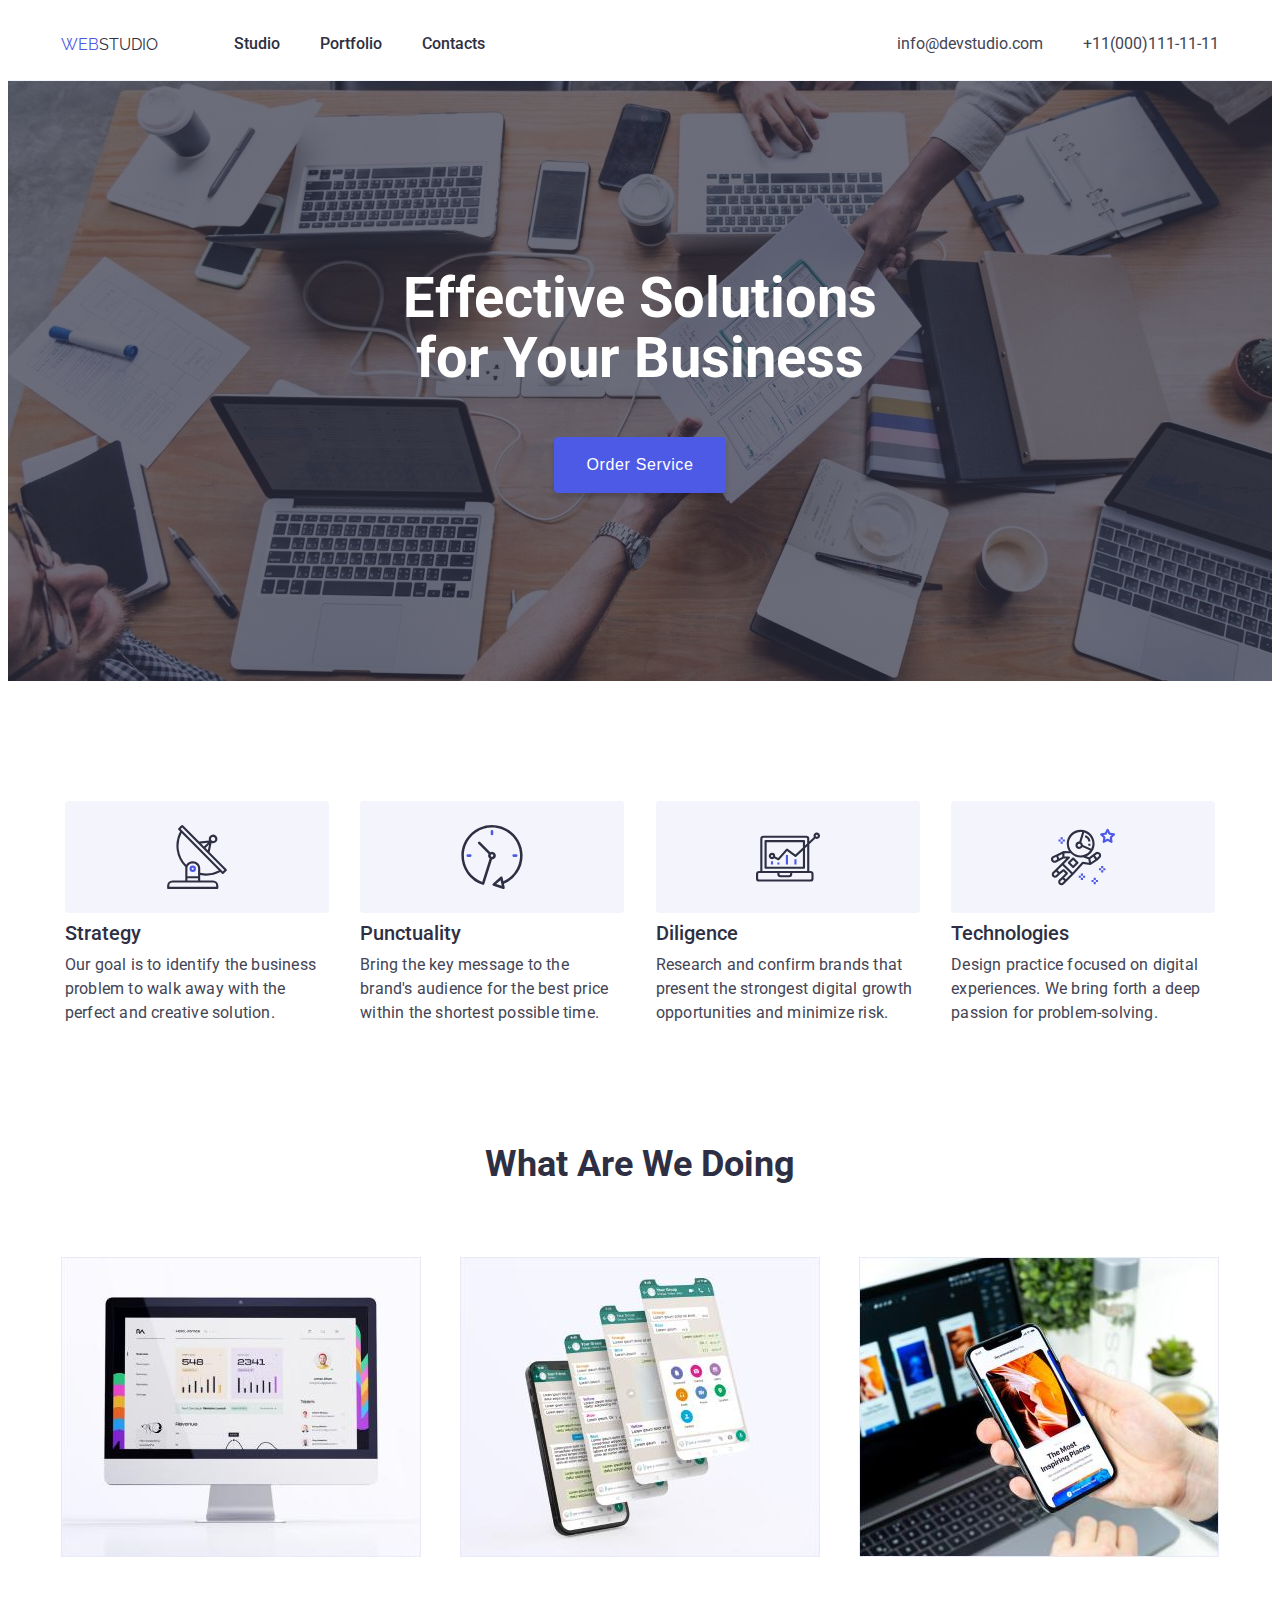
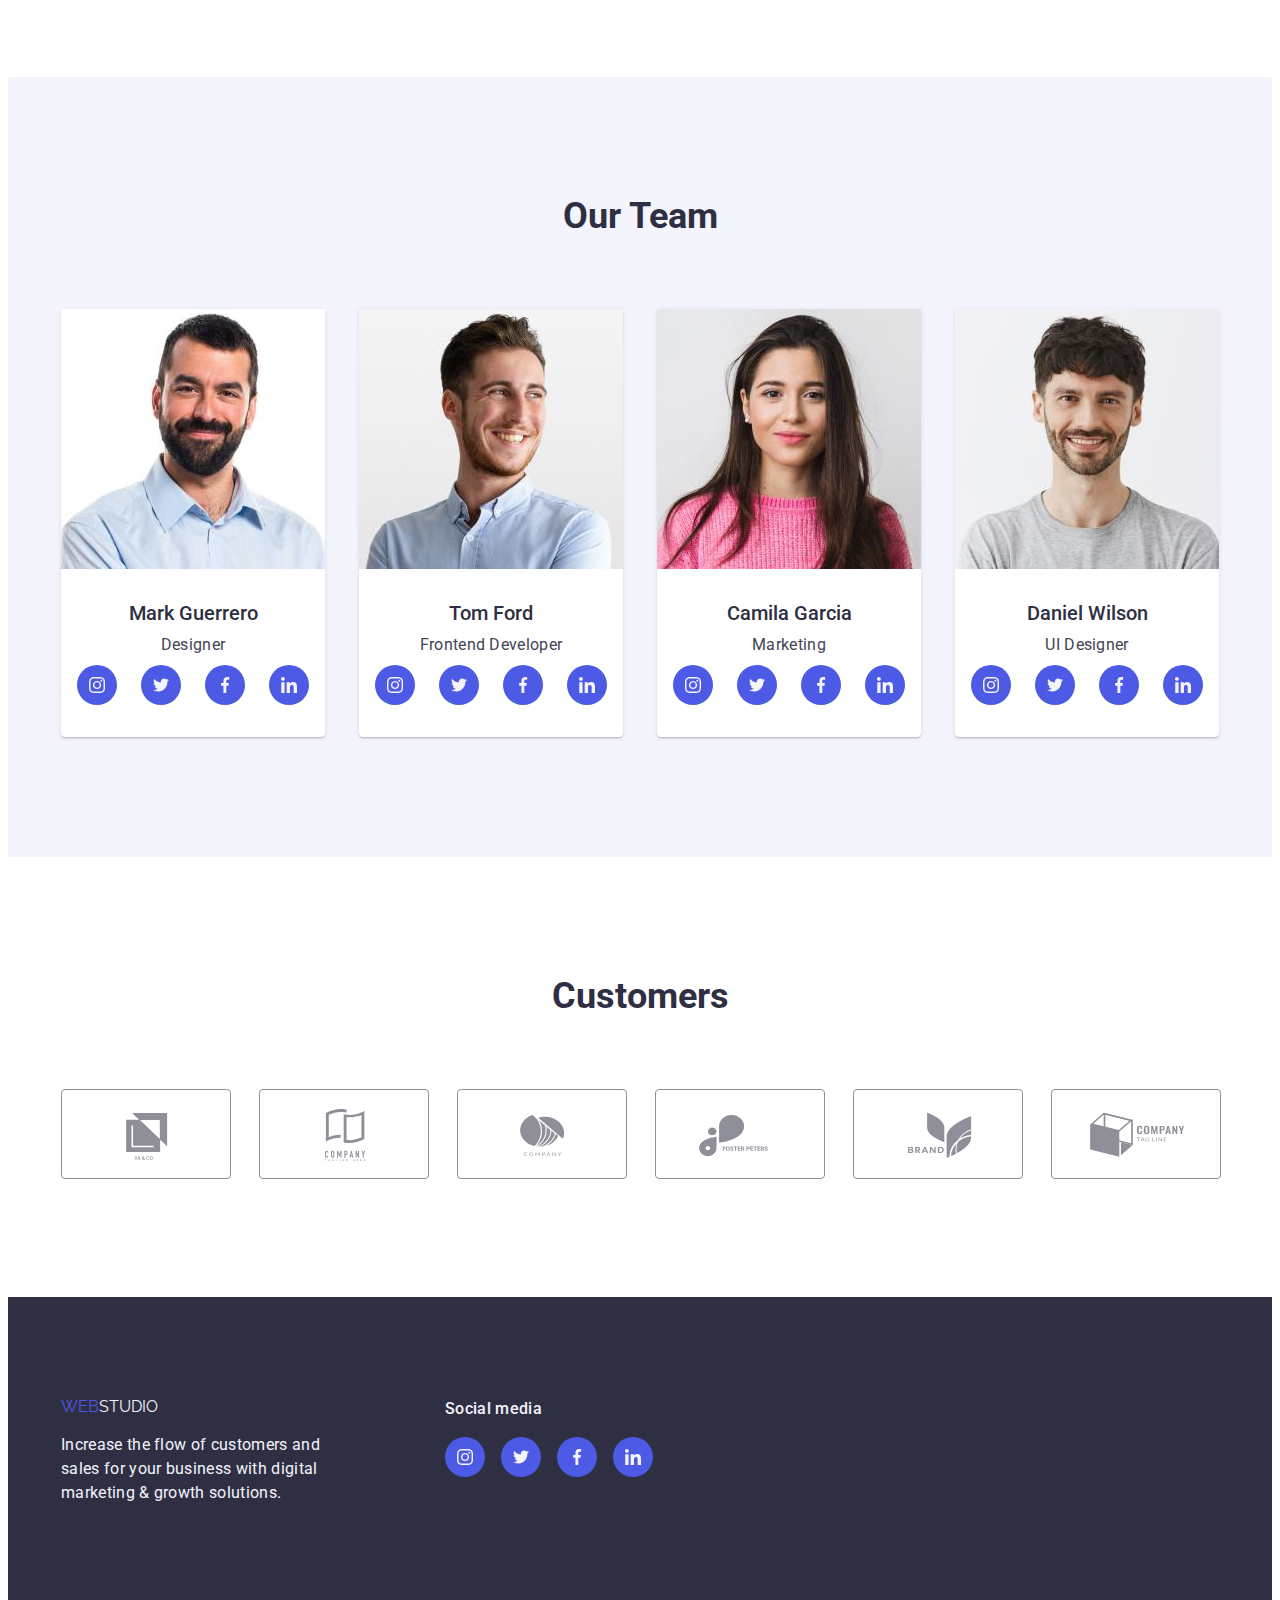
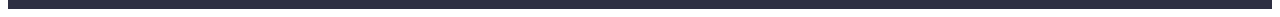
==== index.html @ 8bf41cf4 "Initial commit" ====
<!DOCTYPE html>
<html lang="en">
  <head>
    <meta charset="UTF-8" />
    <meta name="viewport" content="width=device-width, initial-scale=1.0" />
    <link
      rel="stylesheet"
      href="https://cdnjs.cloudflare.com/ajax/libs/modern-normalize/2.0.0/modern-normalize.css"
      integrity="sha512-gA2Bvu0/hw4oj0Lp8ZHjK+o3S4BE5m8d/wNVy6ktKLhHKPpWLQwv9ixzuWirWOakoJqlBdePq2NhoCaUOQ5npQ=="
      crossorigin="anonymous"
      referrerpolicy="no-referrer"
    />
    <link rel="stylesheet" href="./css/styles.css" />
    <title>Studio</title>
  </head>
  <body>
    <header>
      <div class="header-wrapper container">
          <a class="company-logo" href="/webstudio"
            ><span>WEB</span><span class="logo-part-lightbg">STUDIO</span></a
          >
          <nav class="site-links">
            <a href="./index.html">Studio</a>
            <a href="./portfolio.html">Portfolio</a>
            <a href="contacts">Contacts</a>
          </nav>
          <ul class="contact-links">
            <li><a href="mailto:info@devstudio.com">info@devstudio.com</a></li>
            <li><a href="tel:+11(000)111-11-11">+11(000)111-11-11</a></li>
          </ul>        
      </div>
    </header>
    
      <main>
        <section class="main-title-bg">
          <div class="container hero">
          <h1 class="main-title">Effective Solutions for Your Business</h1>
          <button class="order-button" type="button">Order Service</button>
          </div>
        </section>

        
          <ul class="features container">
            <li class="feature-title">
              <div class="icons-wrapper">
                <svg class="features-icon">
                  <use href="./images/icons.svg#icon-antenna" width="64" height="64" viewBox="0 0 64 64"></use>
                </svg>
              </div>                
              <span>Strategy</span>
              <p class="description">
                Our goal is to identify the business problem to walk away with
                the perfect and creative solution.
              </p>                       
            </li>
            <li class="feature-title">
              <div class="icons-wrapper">
                <svg class="features-icon">
                  <use href="./images/icons.svg#icon-clock" width="64" height="64" viewBox="0 0 64 64"></use>
                </svg>
              </div>
              <span>Punctuality</span>
              <p class="description">
                Bring the key message to the brand's audience for the best price
                within the shortest possible time.
              </p>
            </li>
            <li class="feature-title">
              <div class="icons-wrapper">
                <svg class="features-icon">
                  <use href="./images/icons.svg#icon-diagram" width="64" height="64" viewBox="0 0 64 64"></use>
                </svg>
              </div>
              <span>Diligence</span>
              <p class="description">
                Research and confirm brands that present the strongest digital
                growth opportunities and minimize risk.
              </p>
            </li>
            <li class="feature-title">
              <div class="icons-wrapper">
                <svg class="features-icon">
                  <use href="./images/icons.svg#icon-astronaut" width="64" height="64" viewBox="0 0 64 64"></use>
                </svg>
              </div>
              <span>Technologies</span>
              <p class="description">
                Design practice focused on digital experiences. We bring forth a
                deep passion for problem-solving.
              </p>
            </li>
          </ul>
        

        <div class="section">
          <section>
            <div class="container">
            <h2 class="titles">What Are We Doing</h2>
            <ul class="capabilities">
              <li>
                <img
                  src="images/img1.jpg"
                  alt="computer that displays the website"
                  width="360"
                  height="300"
                />
              </li>
              <li>
                <img
                  src="images/img2.jpg"
                  alt="phone with several application pages"
                  width="360"
                  height="300"
                />
              </li>
              <li>
                <img
                  src="images/img3.jpg"
                  alt="hand holding phone and laptop in the background"
                  width="360"
                  height="300"
                />
              </li>
            </ul>
            </div>
          </section>
        </div>

        <div class="section light-bg">
          <section class="our-team container">
            <h2 class="titles">Our Team</h2>
            <ul class="team">
              <li>
                <figure>
                  <img
                    src="images/team1.jpg"
                    alt="a man with short dark hair and a beard"
                    width="264"
                    height="260"
                  />
                  <figcaption>
                    <p class="team-names">Mark Guerrero</p>
                    <span class="description"> Designer</span>
                    <div>
                      <ul class="sm-list">
                        <li class="circle">
                          <svg>
                            <use href="./images/icons.svg#icon-instagram" width="16" height="16" wievBox="0 0 16 16"></use>
                          </svg>
                        </li>
                        <li class="circle">
                          <svg>
                            <use href="./images/icons.svg#icon-twitter" width="16" height="16" wievBox="0 0 16 16"></use>
                          </svg>
                        </li>
                        <li class="circle">
                          <svg>
                            <use href="./images/icons.svg#icon-facebook" width="16" height="16" wievBox="0 0 16 16"></use>
                          </svg>
                        </li>
                        <li class="circle">
                          <svg>
                            <use href="./images/icons.svg#icon-linkedin" width="16" height="16" wievBox="0 0 16 16"></use>
                          </svg>
                        </li>
                      </ul>
                    </div>
                  </figcaption>
                </figure>
              </li>

              <li>
                <figure>
                  <img
                    src="images/team2.jpg"
                    alt="smiling young man with light stubble"
                    width="264"
                    height="260"
                  />
                  <figcaption>
                    <p class="team-names">Tom Ford</p>
                    <span class="description">Frontend Developer</span>
                    <div>
                      <ul class="sm-list">
                        <li class="circle">
                          <svg>
                            <use href="./images/icons.svg#icon-instagram" width="16" height="16" wievBox="0 0 16 16"></use>
                          </svg>
                        </li>
                        <li class="circle">
                          <svg>
                            <use href="./images/icons.svg#icon-twitter" width="16" height="16" wievBox="0 0 16 16"></use>
                          </svg>
                        </li>
                        <li class="circle">
                          <svg>
                            <use href="./images/icons.svg#icon-facebook" width="16" height="16" wievBox="0 0 16 16"></use>
                          </svg>
                        </li>
                        <li class="circle">
                          <svg>
                            <use href="./images/icons.svg#icon-linkedin" width="16" height="16" wievBox="0 0 16 16"></use>
                          </svg>
                        </li>
                      </ul>
                    </div>
                  </figcaption>
                </figure>
              </li>

              <li>
                <figure>
                  <img
                    src="images/team3.jpg"
                    alt="young woman with long dark hair"
                    width="264"
                    height="260"
                  />
                  <figcaption>
                    <p class="team-names">Camila Garcia</p>
                    <span class="description">Marketing</span>
                    <div>
                      <ul class="sm-list">
                        <li class="circle">
                          <svg>
                            <use href="./images/icons.svg#icon-instagram" width="16" height="16" wievBox="0 0 16 16"></use>
                          </svg>
                        </li>
                        <li class="circle">
                          <svg>
                            <use href="./images/icons.svg#icon-twitter" width="16" height="16" wievBox="0 0 16 16"></use>
                          </svg>
                        </li>
                        <li class="circle">
                          <svg>
                            <use href="./images/icons.svg#icon-facebook" width="16" height="16" wievBox="0 0 16 16"></use>
                          </svg>
                        </li>
                        <li class="circle">
                          <svg>
                            <use href="./images/icons.svg#icon-linkedin" width="16" height="16" wievBox="0 0 16 16"></use>
                          </svg>
                        </li>
                      </ul>
                    </div>
                  </figcaption>
                </figure>
              </li>

              <li>
                <figure>
                  <img
                    src="images/team4.jpg"
                    alt="a man with messy hair and short dark stubble"
                    width="264"
                    height="260"
                  />
                  <figcaption>
                    <p class="team-names">Daniel Wilson</p>
                    <span class="description">UI Designer</span>
                    <div>
                      <ul class="sm-list">
                        <li class="circle">
                          <svg>
                            <use href="./images/icons.svg#icon-instagram" width="16" height="16" wievBox="0 0 16 16"></use>
                          </svg>
                        </li>
                        <li class="circle">
                          <svg>
                            <use href="./images/icons.svg#icon-twitter" width="16" height="16" wievBox="0 0 16 16"></use>
                          </svg>
                        </li>
                        <li class="circle">
                          <svg>
                            <use href="./images/icons.svg#icon-facebook" width="16" height="16" wievBox="0 0 16 16"></use>
                          </svg>
                        </li>
                        <li class="circle">
                          <svg>
                            <use href="./images/icons.svg#icon-linkedin" width="16" height="16" wievBox="0 0 16 16"></use>
                          </svg>
                        </li>
                      </ul>
                    </div>
                  </figcaption>
                </figure>
              </li>
            </ul>
          </section>
        </div>

        <div class="section">
          <section class="container">
            <h2 class="titles">Customers</h2>
          <ul class="customers-list">
            <li class="customers-list-element">
              <svg class="customers-icon" width="168" height="88" viewBox="0 0 168 88">
                <use href="./images/icons.svg#icon-Client-1"></use>
              </svg>
            </li>
            <li class="customers-list-element">
              <svg class="customers-icon" width="168" height="88" viewBox="0 0 168 88">
                <use href="./images/icons.svg#icon-Client-2"></use>
              </svg>
            </li>
            <li class="customers-list-element">
              <svg class="customers-icon" width="168" height="88" viewBox="0 0 168 88">
                <use href="./images/icons.svg#icon-Client-3"></use>
              </svg> 
            </li>
            <li class="customers-list-element">
              <svg class="customers-icon" width="168" height="88" viewBox="0 0 168 88">
                <use href="./images/icons.svg#icon-Client-4"></use>
              </svg>
            </li>
            <li class="customers-list-element">
              <svg class="customers-icon" width="168" height="88" viewBox="0 0 168 88">
                <use href="./images/icons.svg#icon-Client-5"></use>
              </svg >
            </li>
            <li class="customers-list-element">
              <svg class="customers-icon" width="168" height="88" viewBox="0 0 168 88">
                <use href="./images/icons.svg#icon-Client-6"></use>
              </svg>
            </li>
          </ul>
          </section>
        </div>
      </main>
    
      <footer>
        <div class="footer-bg">
          <div class="footer-wraper container">
            <div class="footer-logo">
            <a class="company-logo" href="webstudio"
            ><span>WEB</span><span class="logo-part-darkbg">STUDIO</span></a
            >
            <p class="footer-description">
            Increase the flow of customers and sales for your business with
            digital marketing & growth solutions.
            </p>
            </div>
            <div class="footer-sm-wrapper">
              <h4 class="sm-title">Social media</h4>
              <ul class="footer-sm-list">
                        <li class="circle">
                          <svg>
                            <use href="./images/icons.svg#icon-instagram" width="16" height="16" wievBox="0 0 16 16"></use>
                          </svg>
                        </li>
                        <li class="circle">
                          <svg>
                            <use href="./images/icons.svg#icon-twitter" width="16" height="16" wievBox="0 0 16 16"></use>
                          </svg>
                        </li>
                        <li class="circle">
                          <svg>
                            <use href="./images/icons.svg#icon-facebook" width="16" height="16" wievBox="0 0 16 16"></use>
                          </svg>
                        </li>
                        <li class="circle">
                          <svg>
                            <use href="./images/icons.svg#icon-linkedin" width="16" height="16" wievBox="0 0 16 16"></use>
                          </svg>
                        </li>
              </ul>
            </div> 
          </div>
        </div>
      </footer>
    </div>
  </body>
</html>
---- css/styles.css ----
@import url("https://fonts.googleapis.com/css2?family=Raleway:wght@800&family=Roboto:wght@400;500;700;900&display=swap");

:root {
  --brand-color1: rgba(46, 47, 66, 1);
  --brand-color2: rgba(77, 90, 229, 1);
  --brand-color3: rgba(67, 68, 85, 1);
  --brand-color4: rgba(244, 244, 253, 1);
  --brand-color5: rgba(255, 255, 255, 1);
  --brand-color6: rgba(64, 75, 191, 1);
  --brand-color7: rgba(231, 233, 252, 1);
  --brand-color8: rgba(142, 143, 153, 1);
  --brand-color9: rgba(49, 208, 170, 1);
}

body {
  font-family: "Roboto", "sans-serif";
  color: var(--brand-color1);
}

ul,
h1,
h2,
h3,
h4,
h5,
h6,
p {
  list-style-type: none;
  margin: 0;
  padding: 0;
  border: 0;
}

img {
  display: block;
}

.container {
  max-width: 1158px;
  padding-left: 15px;
  padding-right: 15px;
  margin: 0 auto;
}

.section {
  padding-top: 120px;
  padding-bottom: 120px;
}

.header-wrapper {
  display: flex;
  flex-wrap: wrap;
  height: 72px;

  background: var(--brand-color5);
}

header {
  border-bottom: 1px solid var(--brand-color4);
}

.company-logo {
  display: flex;
  flex-wrap: wrap;
  justify-content: flex-start;
  align-items: center;
  text-decoration: none;
  font-family: "raleway";
  margin-right: 76px;
  color: var(--brand-color2);
}

.logo-part-darkbg {
  color: var(--brand-color4);
}

.logo-part-lightbg {
  color: var(--brand-color1);
}

.site-links a {
  text-decoration: none;
  font-size: 16px;
  font-weight: 500;
  line-height: 150%;
  color: var(--navyblue, #2e2f42);
}

.site-links {
  display: flex;
  flex-wrap: wrap;
  justify-content: flex-start;
  align-items: center;
  gap: 40px;
}

.site-links a:hover,
.site-links a:focus {
  color: var(--brand-color6);
  text-decoration: underline;
}

.contact-links a {
  display: flex;
  flex-wrap: wrap;
  text-decoration: none;
  font-size: 16px;
  line-height: 150%;
  color: var(--slate, #434455);
}

.contact-links {
  display: flex;
  flex-wrap: wrap;
  margin-left: auto;
  align-items: center;
  gap: 40px;
}

.contact-links a:hover,
.contact-links a:focus {
  color: var(--brand-color6);
}

.hero {
  display: flex;
  flex-wrap: wrap;
  flex-direction: column;
  align-content: center;
  padding-top: 188px;
  padding-bottom: 188px;
}
.main-title {
  color: var(--brand-color5);
  font-size: 56px;
  font-weight: 700;
  line-height: 107.143%;
  max-width: 496px;
  text-align: center;
}

.main-title-bg {
  background-color: var(--brand-color1);
  background-image: linear-gradient(
      rgba(46, 47, 66, 0.7),
      rgba(46, 47, 66, 0.7)
    ),
    url(../images/people-office.jpg);
  max-width: 1440px;
  height: 600px;
  margin: 0 auto;
}

.order-button {
  display: flex;
  align-self: center;
  color: var(--brand-color5);
  background-color: var(--brand-color2);
  cursor: pointer;
  font-size: 16px;
  font-weight: 500;
  line-height: 150%;
  margin-top: 48px;
  padding: 16px 32px;
  border-radius: 4px;
  box-shadow: 0px 4px 4px 0px rgba(0, 0, 0, 0.15);
  letter-spacing: 0.64px;
  border-width: 0px;
}

.order-button:hover,
.order-button:focus {
  background-color: var(--brand-color6);
  border-radius: 4px;
  box-shadow: 0px 4px 4px 0px rgba(0, 0, 0, 0.15);
}

.filter-buttons {
  display: flex;
  flex-wrap: wrap;
  gap: 24px;
  align-items: flex-start;
  justify-content: center;
  padding-top: 96px;
  padding-bottom: 72px;
}

.filter-buttons button {
  color: var(--brand-color2);
  background-color: var(--brand-color4);
  cursor: pointer;
  font-size: 16px;
  border: 1px solid var(--brand-color7);
  border-radius: 4px;
  padding: 12px 24px;
  font-weight: 500;
  line-height: 150%;
}

.filter-buttons button:focus,
.filter-buttons button:hover {
  color: var(--brand-color5);
  background-color: var(--brand-color6);
  box-shadow: 0px 2px 2px 0px rgba(0, 0, 0, 0.12),
    0px 2px 1px 0px rgba(0, 0, 0, 0.08), 0px 3px 1px 0px rgba(0, 0, 0, 0.1);
}

.titles {
  text-align: center;
  font-size: 36px;
  font-weight: 700;
  line-height: 111.111%;
  margin-bottom: 72px;
}

.team-names,
.feature-title span,
.project-card-title {
  font-size: 20px;
  font-weight: 500;
  line-height: 120%;
}

.light-bg {
  background-color: var(--brand-color4);
}

.team {
  display: flex;
  flex-wrap: wrap;
  justify-content: space-between;
  text-align: center;
  row-gap: 24px;
}

.team figcaption {
  padding-top: 32px;
  padding-bottom: 32px;
}

.team figure {
  margin: 0;
  border-radius: 0px 0px 4px 4px;
  background: var(--white, #fff);
  box-shadow: 0px 2px 1px 0px rgba(46, 47, 66, 0.08),
    0px 1px 1px 0px rgba(46, 47, 66, 0.16),
    0px 1px 6px 0px rgba(46, 47, 66, 0.08);
}

.team-names {
  padding-bottom: 8px;
}

.description,
.project-card-description {
  color: var(--brand-color3);
  font-size: 16px;
  line-height: 150%;
  letter-spacing: 0.32px;
}
.features {
  gap: 24px;
  padding-top: 120px;
}
.features,
.feature-title p {
  display: flex;
  flex-wrap: wrap;
  justify-content: space-around;
}

.features p {
  padding-top: 8px;
  max-width: 264px;
  letter-spacing: 0.2px;
}

.features-icon {
  width: 64px;
  height: 64px;
}

.icons-wrapper {
  display: flex;
  justify-content: center;
  align-items: center;
  width: 264px;
  height: 112px;
  border-radius: 4px;
  background-color: var(--brand-color4);
  margin-bottom: 8px;
}

.capabilities {
  display: flex;
  flex-wrap: wrap;
  justify-content: space-between;
  margin: 0px;
  row-gap: 24px;
}

.customers-list {
  display: flex;
  flex-wrap: wrap;
  row-gap: 24px;
  justify-content: space-between;
}

.customers-list-element {
  display: block;
  width: 168px;
  height: 88px;
}

.customers-icon {
  fill: var(--brand-color8);
  border: 1px solid var(--brand-color8);
  border-radius: 4px;
}

.customers-list-element :hover,
.customers-list-element :focus {
  fill: var(--brand-color6);
  border: 1px solid var(--brand-color6);
}
.footer-bg {
  background-color: var(--brand-color1);
  padding-left: 0;
  padding-right: 0px;
}

.footer-description {
  display: flex;
  max-width: 264px;
  margin-top: 17.5px;
  color: var(--brand-color4);
  line-height: 150%;
  letter-spacing: 0.32px;
}

.footer-wraper {
  display: flex;
  justify-content: flex-start;
  background-color: var(--brand-color1);
}

.cards {
  display: flex;
  flex-wrap: wrap;
  margin: 0px;
  text-align: left;
  flex-shrink: 0;
  justify-content: space-between;
  row-gap: 48px;
  margin-bottom: 120px;
}

.cards li:hover,
.cards li:focus {
  box-shadow: 0px 2px 1px 0px rgba(46, 47, 66, 0.08),
    0px 1px 1px 0px rgba(46, 47, 66, 0.16),
    0px 1px 6px 0px rgba(46, 47, 66, 0.08);
}

.cards figure {
  margin: 0;
}

.cards figcaption {
  padding: 32px 16px;
  border-bottom: 1px solid var(--brand-color7);
  border-left: 1px solid var(--brand-color7);
  border-right: 1px solid var(--brand-color7);
}

.project-card-title {
  margin-bottom: 8px;
}

.circle {
  display: flex;
  justify-content: center;
  align-items: center;
  width: 40px;
  height: 40px;
  border-radius: 50%;
  background-color: var(--brand-color2);
}

.circle:hover,
.circle:focus {
  background-color: var(--brand-color6);
}

.circle svg {
  fill: var(--brand-color4);
  width: 16px;
  height: 16px;
}

.sm-list {
  display: flex;
  justify-content: center;
  gap: 24px;
  margin-top: 8px;
}

.footer-logo {
  margin-top: 100px;
}

.footer-sm-wrapper {
  margin-top: 100px;
  margin-left: 120px;
  margin-bottom: 132px;
}

.footer-sm-list {
  display: flex;
  gap: 16px;
}

.footer-sm-list .circle:hover {
  background-color: var(--brand-color9);
}

.sm-title {
  color: var(--brand-color4);
  font-size: 16px;
  font-weight: 500;
  line-height: 150%;
  letter-spacing: 0.32px;
  padding-bottom: 16px;
}
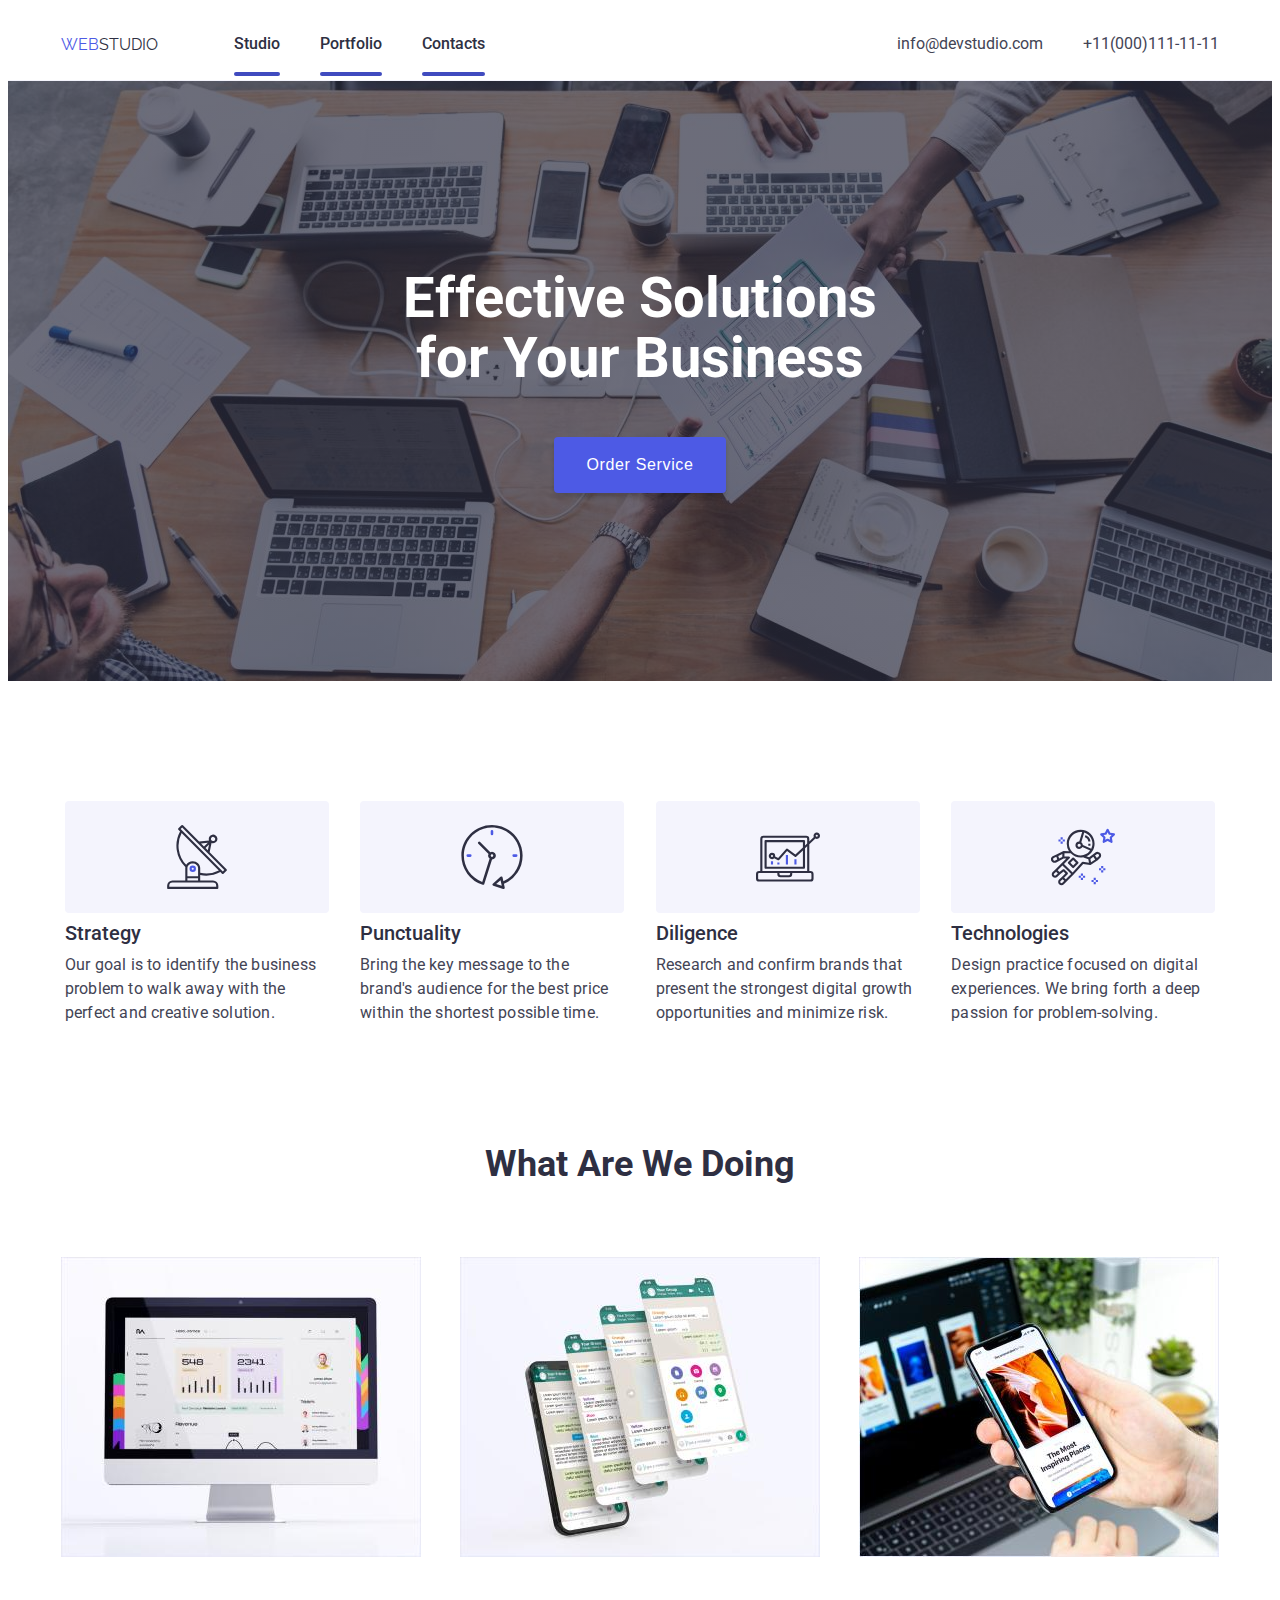
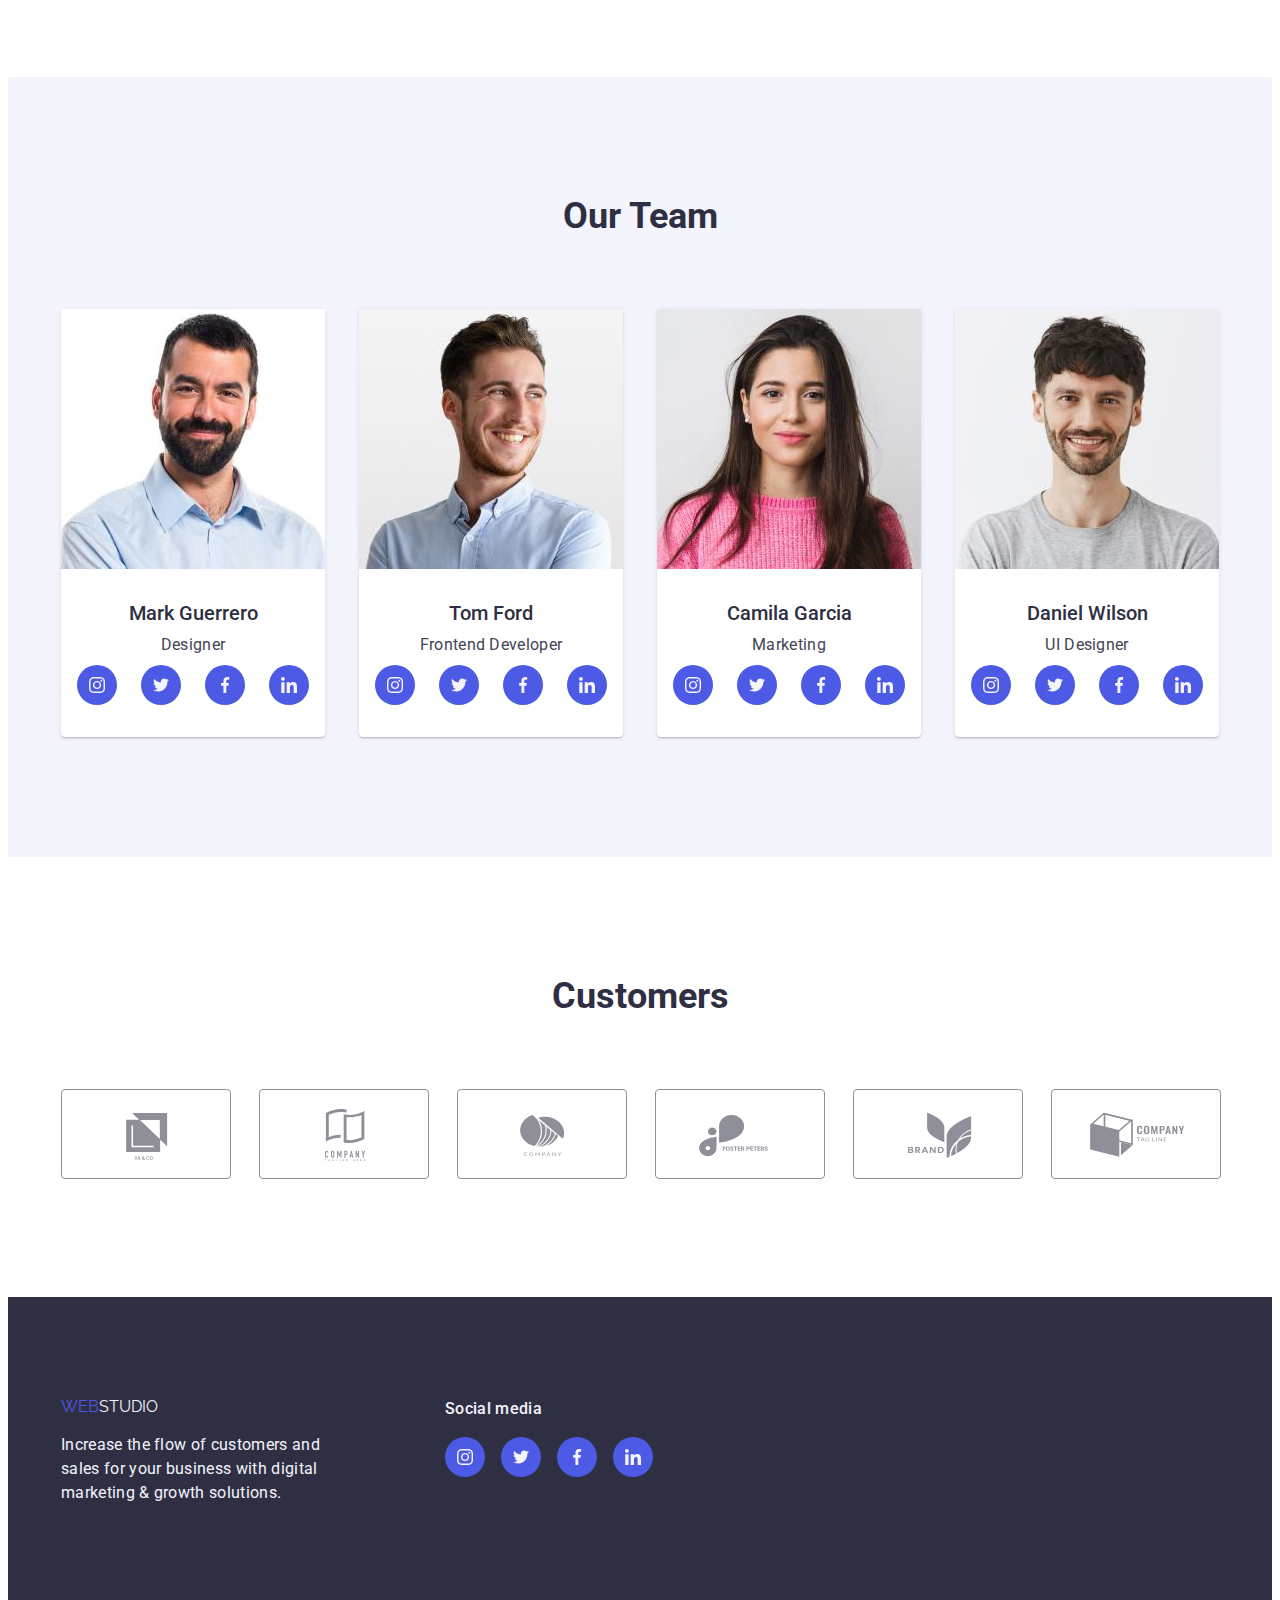
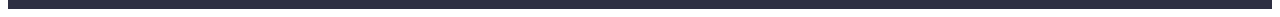
==== commit 7e4c7602: "added overlay on card" ====
--- a/index.html
+++ b/index.html
@@ -369,5 +369,6 @@
         </div>
       </footer>
     </div>
+    <script src="./js/modal.js"></script>
   </body>
 </html>
--- a/css/styles.css
+++ b/css/styles.css
@@ -10,6 +10,9 @@
   --brand-color7: rgba(231, 233, 252, 1);
   --brand-color8: rgba(142, 143, 153, 1);
   --brand-color9: rgba(49, 208, 170, 1);
+  --tr-function: cubic-bezier(0.4, 0, 0.2, 1);
+  --tr-duration: 250ms;
+  --transition: var(--tr-function) var(--tr-duration);
 }
 
 body {
@@ -79,11 +82,23 @@
 }
 
 .site-links a {
+  position: relative;
   text-decoration: none;
   font-size: 16px;
   font-weight: 500;
   line-height: 150%;
   color: var(--navyblue, #2e2f42);
+}
+
+.site-links a::after {
+  content: "";
+  position: absolute;
+  bottom: -20px;
+  left: 0;
+  width: 100%;
+  height: 4px;
+  background-color: var(--brand-color6);
+  border-radius: 2px;
 }
 
 .site-links {
@@ -98,6 +113,7 @@
 .site-links a:focus {
   color: var(--brand-color6);
   text-decoration: underline;
+  transition: var(--transition);
 }
 
 .contact-links a {
@@ -120,6 +136,7 @@
 .contact-links a:hover,
 .contact-links a:focus {
   color: var(--brand-color6);
+  transition: var(--transition);
 }
 
 .hero {
@@ -173,6 +190,7 @@
   background-color: var(--brand-color6);
   border-radius: 4px;
   box-shadow: 0px 4px 4px 0px rgba(0, 0, 0, 0.15);
+  transition: var(--transition);
 }
 
 .filter-buttons {
@@ -203,6 +221,7 @@
   background-color: var(--brand-color6);
   box-shadow: 0px 2px 2px 0px rgba(0, 0, 0, 0.12),
     0px 2px 1px 0px rgba(0, 0, 0, 0.08), 0px 3px 1px 0px rgba(0, 0, 0, 0.1);
+  transition: var(--transition);
 }
 
 .titles {
@@ -322,7 +341,9 @@
 .customers-list-element :focus {
   fill: var(--brand-color6);
   border: 1px solid var(--brand-color6);
-}
+  transition: var(--transition);
+}
+
 .footer-bg {
   background-color: var(--brand-color1);
   padding-left: 0;
@@ -360,6 +381,7 @@
   box-shadow: 0px 2px 1px 0px rgba(46, 47, 66, 0.08),
     0px 1px 1px 0px rgba(46, 47, 66, 0.16),
     0px 1px 6px 0px rgba(46, 47, 66, 0.08);
+  transition: var(--transition);
 }
 
 .cards figure {
@@ -390,6 +412,7 @@
 .circle:hover,
 .circle:focus {
   background-color: var(--brand-color6);
+  transition: var(--transition);
 }
 
 .circle svg {
@@ -422,6 +445,7 @@
 
 .footer-sm-list .circle:hover {
   background-color: var(--brand-color9);
+  transition: var(--transition);
 }
 
 .sm-title {
@@ -432,3 +456,28 @@
   letter-spacing: 0.32px;
   padding-bottom: 16px;
 }
+
+.card-box {
+  position: relative;
+  width: 360px;
+  height: 421px;
+  overflow: hidden;
+}
+
+.overlay {
+  position: absolute;
+  top: 0;
+  left: 0;
+  width: 100%;
+  height: 300px;
+  background-color: var(--brand-color2);
+  color: var(--brand-color4);
+  padding: 40px 32px 0 32px;
+
+  transform: translatey(100%);
+  transition: var(--transition);
+}
+
+.card-box:hover .overlay {
+  transform: translatey(0);
+}
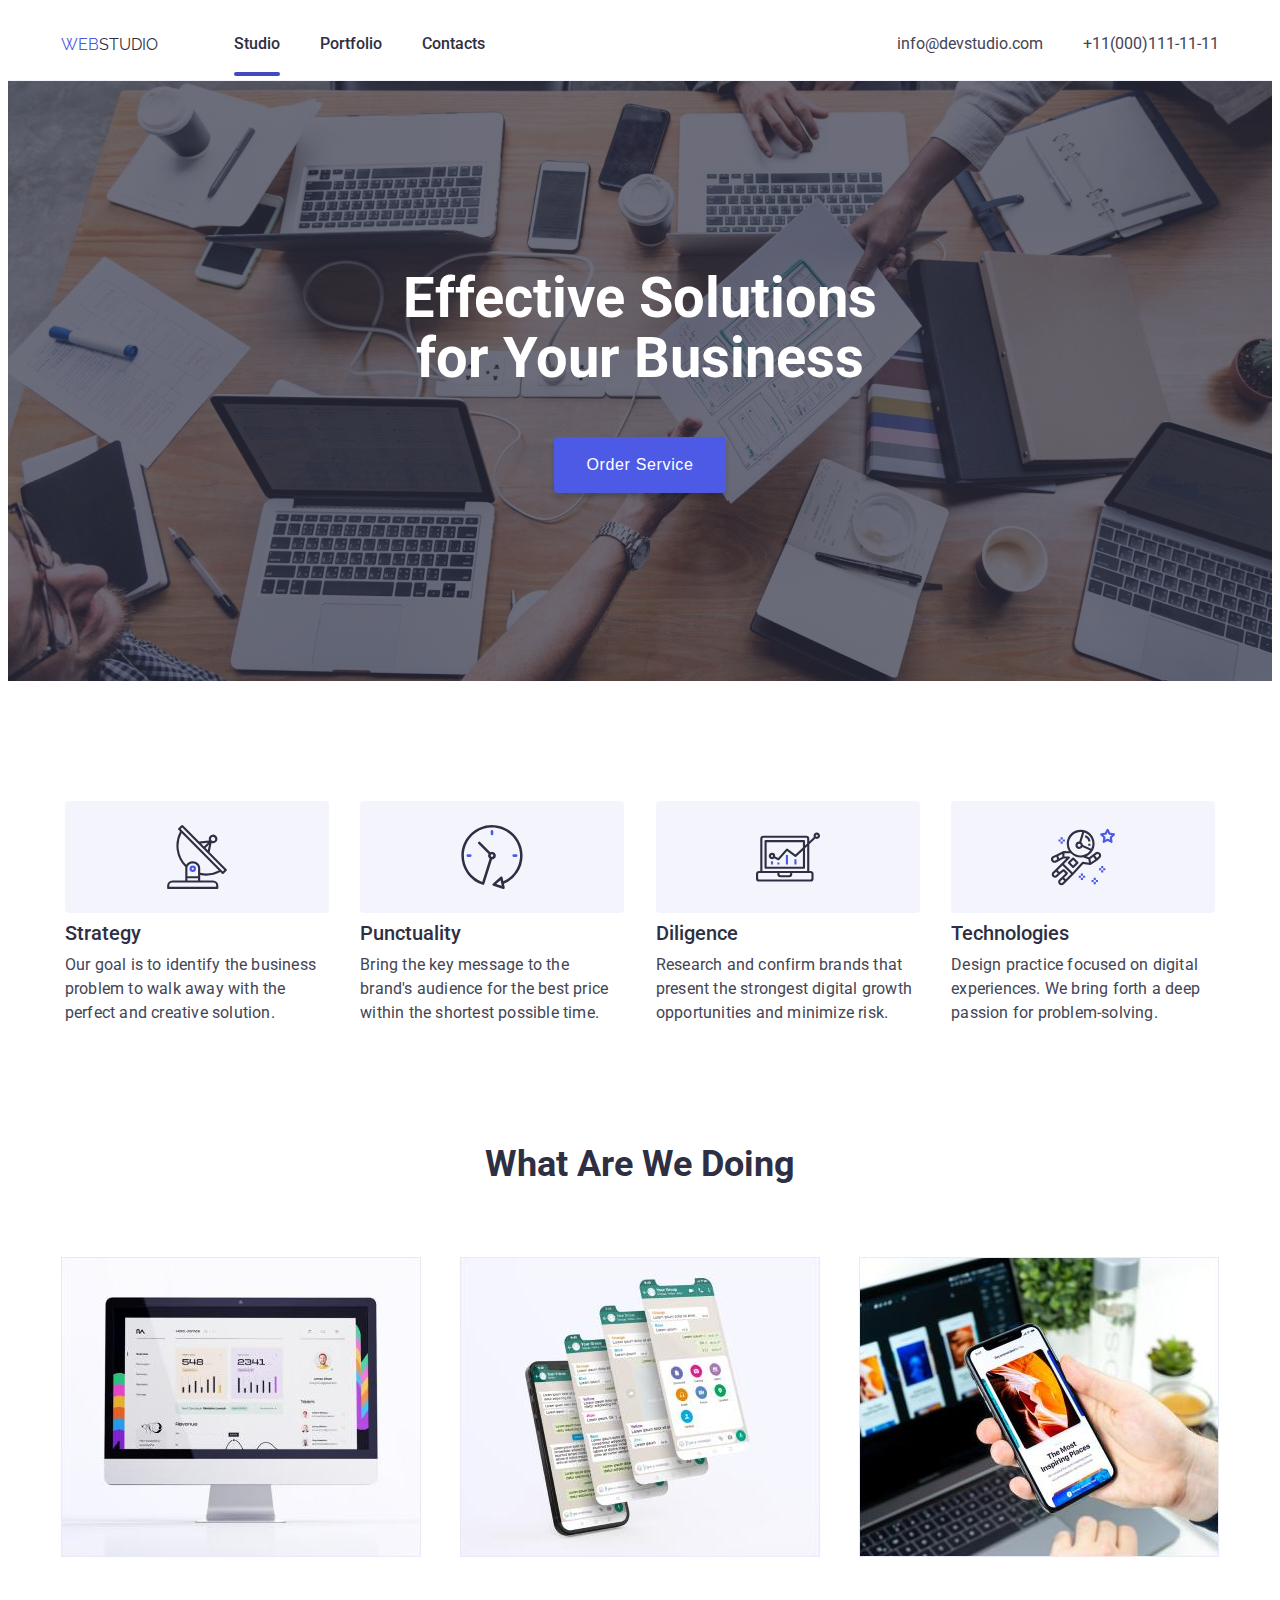
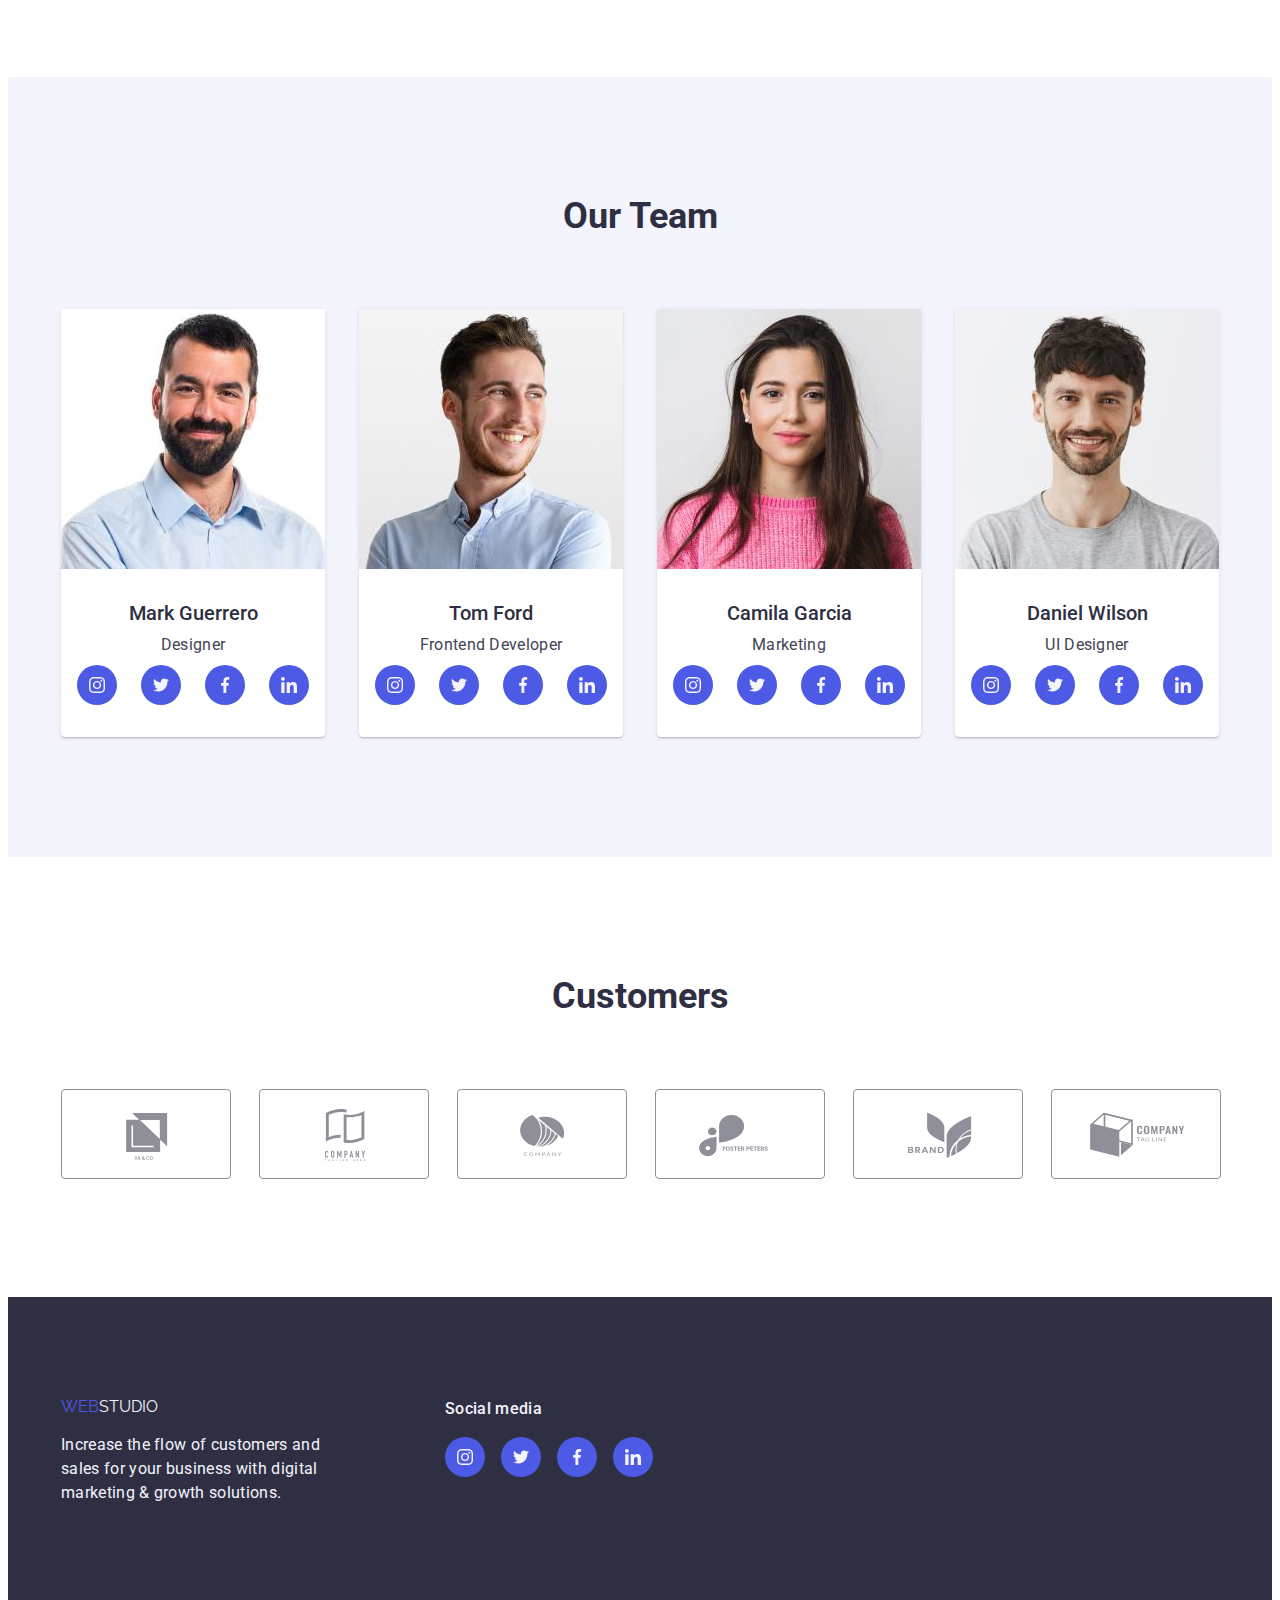
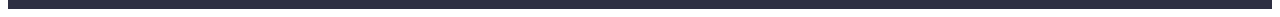
==== commit 594b1fb5: "added modal" ====
--- a/index.html
+++ b/index.html
@@ -20,7 +20,7 @@
             ><span>WEB</span><span class="logo-part-lightbg">STUDIO</span></a
           >
           <nav class="site-links">
-            <a href="./index.html">Studio</a>
+            <a class="site-link-current" href="./index.html">Studio</a>
             <a href="./portfolio.html">Portfolio</a>
             <a href="contacts">Contacts</a>
           </nav>
@@ -35,7 +35,16 @@
         <section class="main-title-bg">
           <div class="container hero">
           <h1 class="main-title">Effective Solutions for Your Business</h1>
-          <button class="order-button" type="button">Order Service</button>
+          <button class="order-button" type="button" data-modal-open>Order Service</button>
+          </div>
+          <div class="modal is-hidden" data-modal>
+            <div class="modal-body">
+              <button class="modal-close" data-modal-close>
+                <svg class="close-icon">
+                  <use href="./images/icons.svg#icon-close-button-icon"></use>
+                </svg>
+              </button>
+            </div>
           </div>
         </section>
 
--- a/css/styles.css
+++ b/css/styles.css
@@ -90,7 +90,7 @@
   color: var(--navyblue, #2e2f42);
 }
 
-.site-links a::after {
+.site-link-current::after {
   content: "";
   position: absolute;
   bottom: -20px;
@@ -112,7 +112,7 @@
 .site-links a:hover,
 .site-links a:focus {
   color: var(--brand-color6);
-  text-decoration: underline;
+
   transition: var(--transition);
 }
 
@@ -193,6 +193,66 @@
   transition: var(--transition);
 }
 
+.modal {
+  position: fixed;
+  top: 0;
+  left: 0;
+  width: 100%;
+  height: 100%;
+  background-color: rgba(46, 47, 66, 0.4);
+  pointer-events: all;
+  visibility: visible;
+  transition: opacity 250ms;
+}
+
+.is-hidden {
+  pointer-events: none;
+  visibility: hidden;
+  opacity: 0;
+}
+
+.modal-body {
+  position: relative;
+  max-width: 408px;
+  min-height: 584px;
+  margin: auto;
+  margin-top: 80px;
+  background-color: rgba(252, 252, 252, 1);
+  border-radius: 4px;
+  box-shadow: 0px 2px 1px 0px rgba(0, 0, 0, 0.2),
+    0px 1px 3px 0px rgba(0, 0, 0, 0.12), 0px 1px 1px 0px rgba(0, 0, 0, 0.14);
+}
+
+.modal-close {
+  position: absolute;
+  inset: 24px 24px auto auto;
+  width: 24px;
+  height: 24px;
+  border-radius: 50%;
+  background-color: var(--brand-color7);
+  stroke-width: 1px;
+  stroke: rgba(0, 0, 0, 0.1);
+  display: flex;
+  align-items: center;
+  justify-content: center;
+}
+
+.close-icon {
+  height: 8px;
+  width: 8px;
+  fill: var(--brand-color1);
+}
+
+.close-icon:hover {
+  fill: #fff;
+}
+
+.modal-close:hover,
+.modal-close:focus {
+  background-color: var(--brand-color2);
+  transition: var(--transition);
+}
+
 .filter-buttons {
   display: flex;
   flex-wrap: wrap;
@@ -457,10 +517,10 @@
   padding-bottom: 16px;
 }
 
-.card-box {
+.card-wrapper {
   position: relative;
   width: 360px;
-  height: 421px;
+  height: 300px;
   overflow: hidden;
 }
 
@@ -478,6 +538,6 @@
   transition: var(--transition);
 }
 
-.card-box:hover .overlay {
+.cards li:hover .overlay {
   transform: translatey(0);
 }
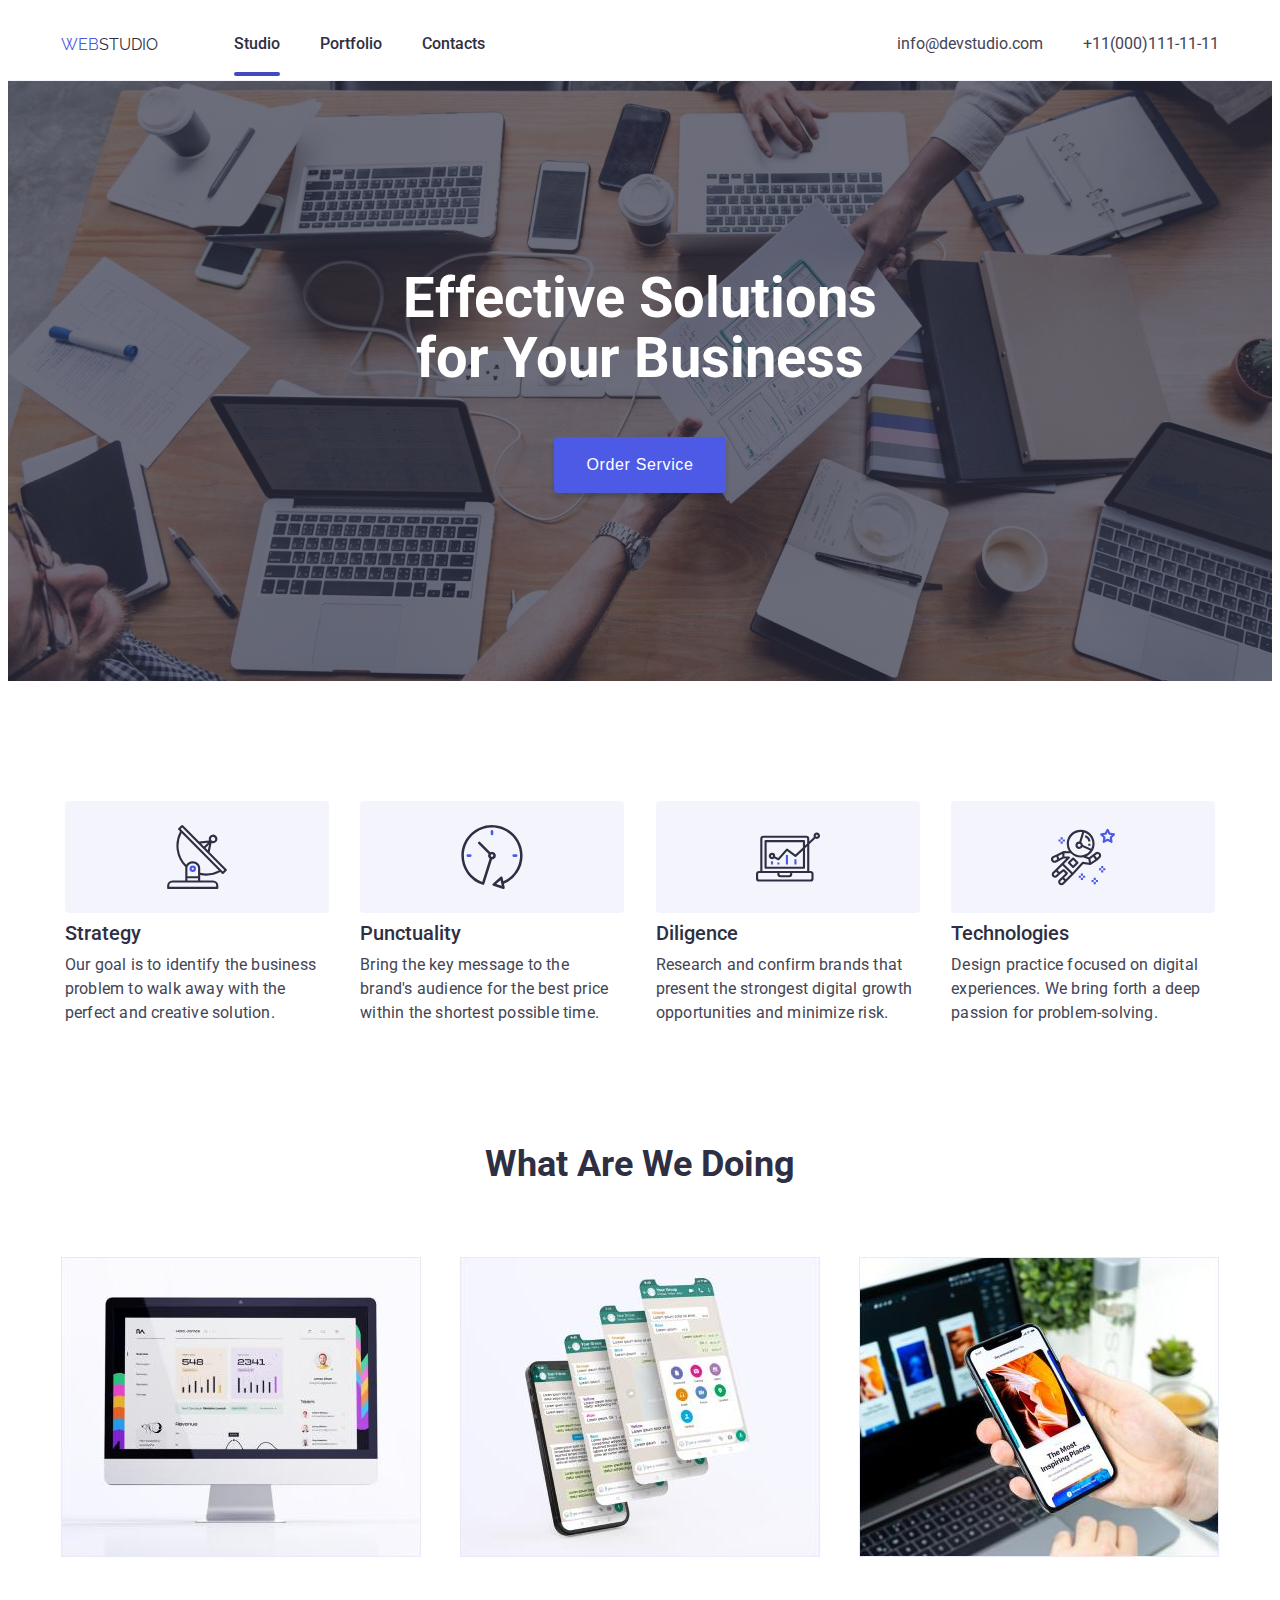
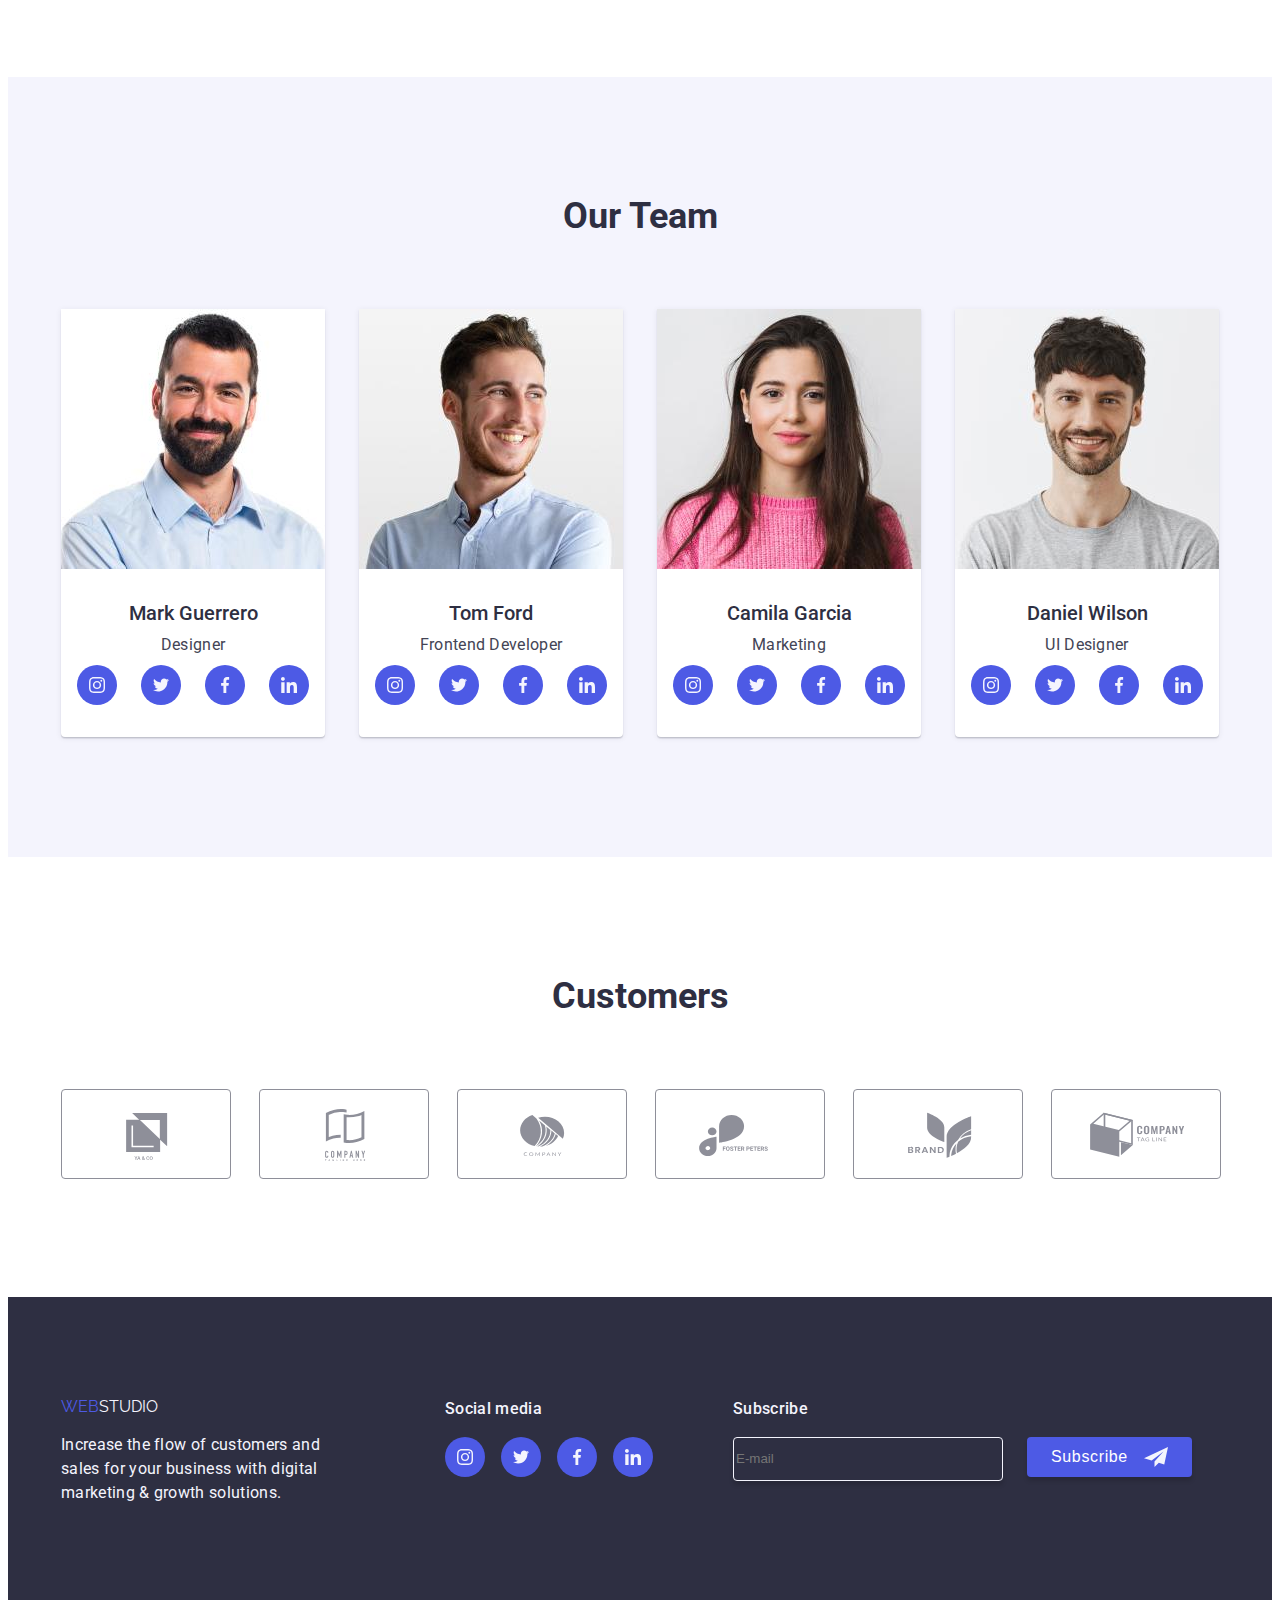
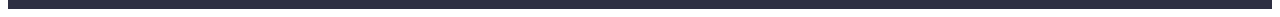
==== commit a81e3582: "added footer form" ====
--- a/index.html
+++ b/index.html
@@ -29,8 +29,7 @@
             <li><a href="tel:+11(000)111-11-11">+11(000)111-11-11</a></li>
           </ul>        
       </div>
-    </header>
-    
+    </header>    
       <main>
         <section class="main-title-bg">
           <div class="container hero">
@@ -44,11 +43,10 @@
                   <use href="./images/icons.svg#icon-close-button-icon"></use>
                 </svg>
               </button>
+              
             </div>
           </div>
-        </section>
-
-        
+        </section>        
           <ul class="features container">
             <li class="feature-title">
               <div class="icons-wrapper">
@@ -374,6 +372,24 @@
                         </li>
               </ul>
             </div> 
+            <div>
+              <form class="footer-form" action="#" autocomplete="on">
+               <div class="form-wrapper">
+                <label class="footer-form-label">
+                Subscribe
+                <input type="email" name="email" placeholder="E-mail" required>
+                </div>
+                <div class="subscribe-button-wrapper">
+                <button class="subscribe-button " type="submit">
+                  <span>Subscribe</span>
+                  <svg width="24" height="24" wievBox="0 0 24 24">
+                    <use href="./images/icons.svg#icon-Frame"></use>
+                  </svg>
+                </button>
+                </div>
+               </label> 
+              </form>
+            </div>
           </div>
         </div>
       </footer>
--- a/css/styles.css
+++ b/css/styles.css
@@ -20,6 +20,10 @@
   color: var(--brand-color1);
 }
 
+button {
+  border: none;
+}
+
 ul,
 h1,
 h2,
@@ -235,22 +239,24 @@
   display: flex;
   align-items: center;
   justify-content: center;
+  fill: var(--brand-color1);
 }
 
 .close-icon {
   height: 8px;
   width: 8px;
-  fill: var(--brand-color1);
-}
-
-.close-icon:hover {
-  fill: #fff;
 }
 
 .modal-close:hover,
 .modal-close:focus {
   background-color: var(--brand-color2);
-  transition: var(--transition);
+  fill: var(--brand-color5);
+  transition: var(--transition);
+}
+
+.order-service-form {
+  display: flex;
+  flex-direction: column;
 }
 
 .filter-buttons {
@@ -421,6 +427,7 @@
 
 .footer-wraper {
   display: flex;
+  flex-wrap: wrap;
   justify-content: flex-start;
   background-color: var(--brand-color1);
 }
@@ -500,6 +507,7 @@
 
 .footer-sm-list {
   display: flex;
+  flex-wrap: wrap;
   gap: 16px;
 }
 
@@ -508,7 +516,8 @@
   transition: var(--transition);
 }
 
-.sm-title {
+.sm-title,
+.footer-form-label {
   color: var(--brand-color4);
   font-size: 16px;
   font-weight: 500;
@@ -541,3 +550,57 @@
 .cards li:hover .overlay {
   transform: translatey(0);
 }
+
+.footer-form {
+  display: flex;
+  max-width: 264px;
+}
+
+.form-wrapper {
+  display: flex;
+  flex-wrap: wrap;
+  flex-direction: column;
+  margin-top: 100px;
+  margin-left: 80px;
+}
+
+.footer-form-label input {
+  display: flex;
+  width: 264px;
+  height: 40px;
+  margin-top: 16px;
+  background-color: var(--brand-color1);
+  color: var(--brand-color4);
+  border-radius: 4px;
+  border: 1px solid var(--brand-color4);
+  box-shadow: 0px 4px 4px 0px rgba(0, 0, 0, 0.15);
+}
+
+.subscribe-button {
+  display: flex;
+  align-self: center;
+  color: var(--brand-color5);
+  background-color: var(--brand-color2);
+  cursor: pointer;
+  font-size: 16px;
+  font-weight: 500;
+  line-height: 150%;
+  padding: 8px 24px;
+  border-radius: 4px;
+  box-shadow: 0px 4px 4px 0px rgba(0, 0, 0, 0.15);
+  letter-spacing: 0.64px;
+  border-width: 0px;
+  margin-top: 140px;
+  margin-left: 24px;
+}
+
+.subscribe-button:hover,
+.subscribe-button:focus {
+  background-color: var(--brand-color9);
+  transition: var(--transition);
+}
+
+.subscribe-button svg {
+  fill: var(--brand-color4);
+  margin-left: 16px;
+}
